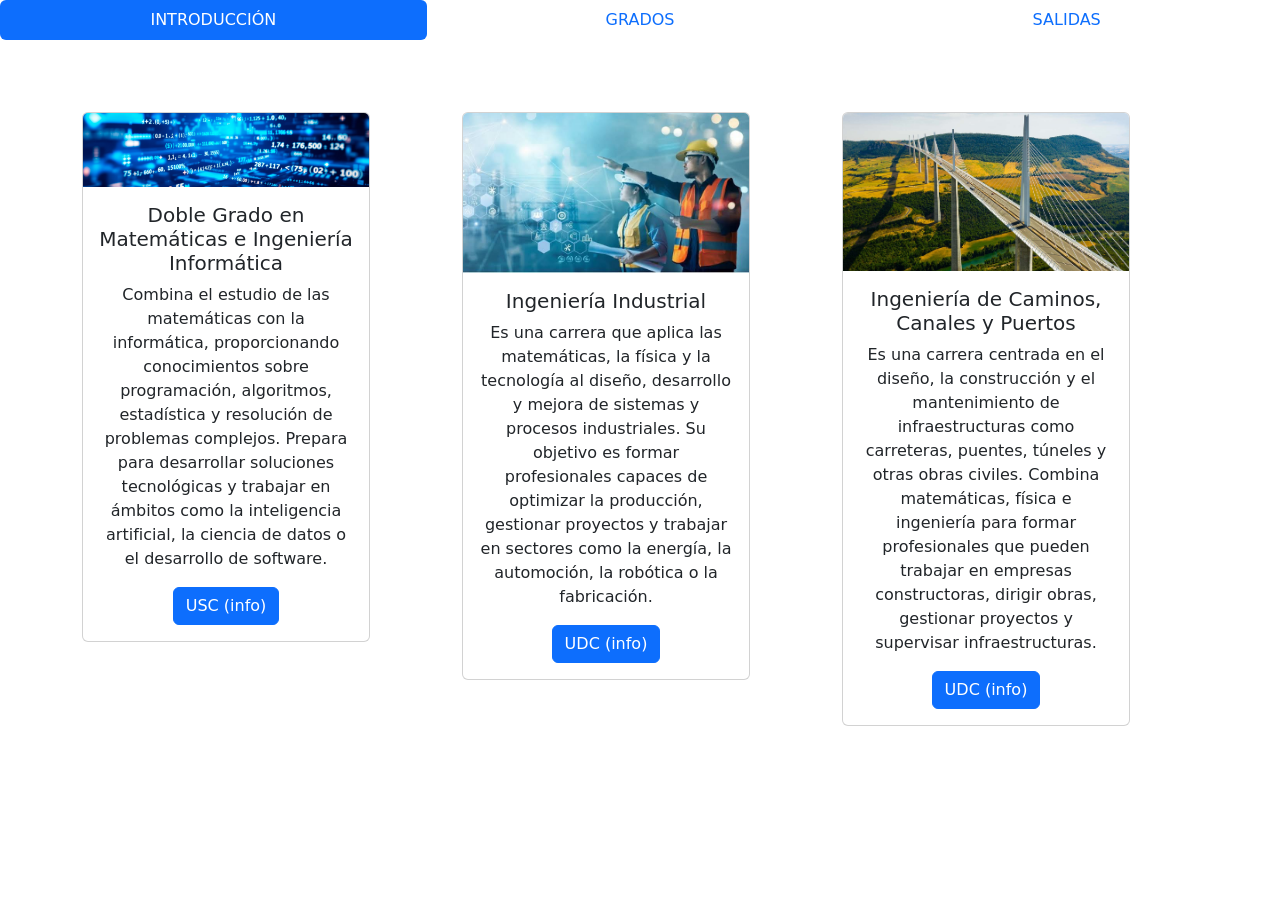
==== index.html @ 553a18c8 "Avance de la introduccion Puse el menu en las tres y en la intro metí las 3 tarJetas (FALTA COMPLETA" ====
<!DOCTYPE html>
<html lang="es">
    <head>
        <meta charset="utf-8">
        <meta name="viewport" content="width=device-width, initial-scale=1">
        <title>Practica 1</title>
        <link rel="stylesheet" href="CSS/estilos.css">
        <link href="https://cdn.jsdelivr.net/npm/bootstrap@5.3.8/dist/css/bootstrap.min.css" rel="stylesheet" integrity="sha384-sRIl4kxILFvY47J16cr9ZwB07vP4J8+LH7qKQnuqkuIAvNWLzeN8tE5YBujZqJLB" crossorigin="anonymous">
    </head>
    <body>
        <script src="https://cdn.jsdelivr.net/npm/bootstrap@5.3.8/dist/js/bootstrap.bundle.min.js" integrity="sha384-FKyoEForCGlyvwx9Hj09JcYn3nv7wiPVlz7YYwJrWVcXK/BmnVDxM+D2scQbITxI" crossorigin="anonymous"></script>
       
        <ul class="nav nav-pills nav-justified">
            <li class="nav-item">
              <a class="nav-link active" aria-current="page" href="./index.html">INTRODUCCIÓN</a>
            </li>
            <li class="nav-item">
              <a class="nav-link" href="./grados.html">GRADOS</a>
            </li>
            <li class="nav-item">
                <a class="nav-link" href="./salidas.html">SALIDAS</a>
            </li>
          </ul>

          <br> <br> <br> 

          <div class="container text-center">
            <div class="row align-items-start">
              <div class="col">
                <div class="card" style="width: 18rem;">
                    <img src="./img/carrera1.jpg" class="card-img-top" alt="...">
                    <div class="card-body">
                      <h5 class="card-title">Doble Grado en Matemáticas e Ingeniería Informática</h5>
                      <p class="card-text"> Combina el estudio de las matemáticas con la informática, proporcionando conocimientos sobre programación, algoritmos, estadística y resolución de problemas complejos. Prepara para desarrollar soluciones tecnológicas y trabajar en ámbitos como la inteligencia artificial, la ciencia de datos o el desarrollo de software. </p>
                      <a href="https://www.usc.gal/es/estudios/grados/ingenieria-arquitectura/doble-grado-ingenieria-informatica-matematicas-2a-edicion" class="btn btn-primary"> USC (info) </a>
                    </div>
                  </div>
              </div>
              <div class="col">
                <div class="card" style="width: 18rem;">
                    <img src="./img/carrera2.jpg" class="card-img-top" alt="...">
                    <div class="card-body">
                      <h5 class="card-title">Ingeniería Industrial</h5>
                      <p class="card-text"> Es una carrera que aplica las matemáticas, la física y la tecnología al diseño, desarrollo y mejora de sistemas y procesos industriales. Su objetivo es formar profesionales capaces de optimizar la producción, gestionar proyectos y trabajar en sectores como la energía, la automoción, la robótica o la fabricación. </p>
                      <a href="https://www.udc.gal/es/centros_departamentos_servizos/departamentos/departamento/?codigo=D117" class="btn btn-primary">UDC (info)</a>
                    </div>
                  </div>
        
              </div>
              <div class="col">
                <div class="card" style="width: 18rem;">
                    <img src="./img/carrera3.jpg" class="card-img-top" alt="...">
                    <div class="card-body">
                      <h5 class="card-title">Ingeniería de Caminos, Canales y Puertos</h5>
                      <p class="card-text"> Es una carrera centrada en el diseño, la construcción y el mantenimiento de infraestructuras como carreteras, puentes, túneles y otras obras civiles. Combina matemáticas, física e ingeniería para formar profesionales que pueden trabajar en empresas constructoras, dirigir obras, gestionar proyectos y supervisar infraestructuras. </p>
                      <a href="https://www.udc.gal/es/centros_departamentos_servizos/centros/centro/?codigo=632" class="btn btn-primary"> UDC (info)</a>
                    </div>
                  </div>
              </div>
            </div>
          </div>



    </body>
    </html>
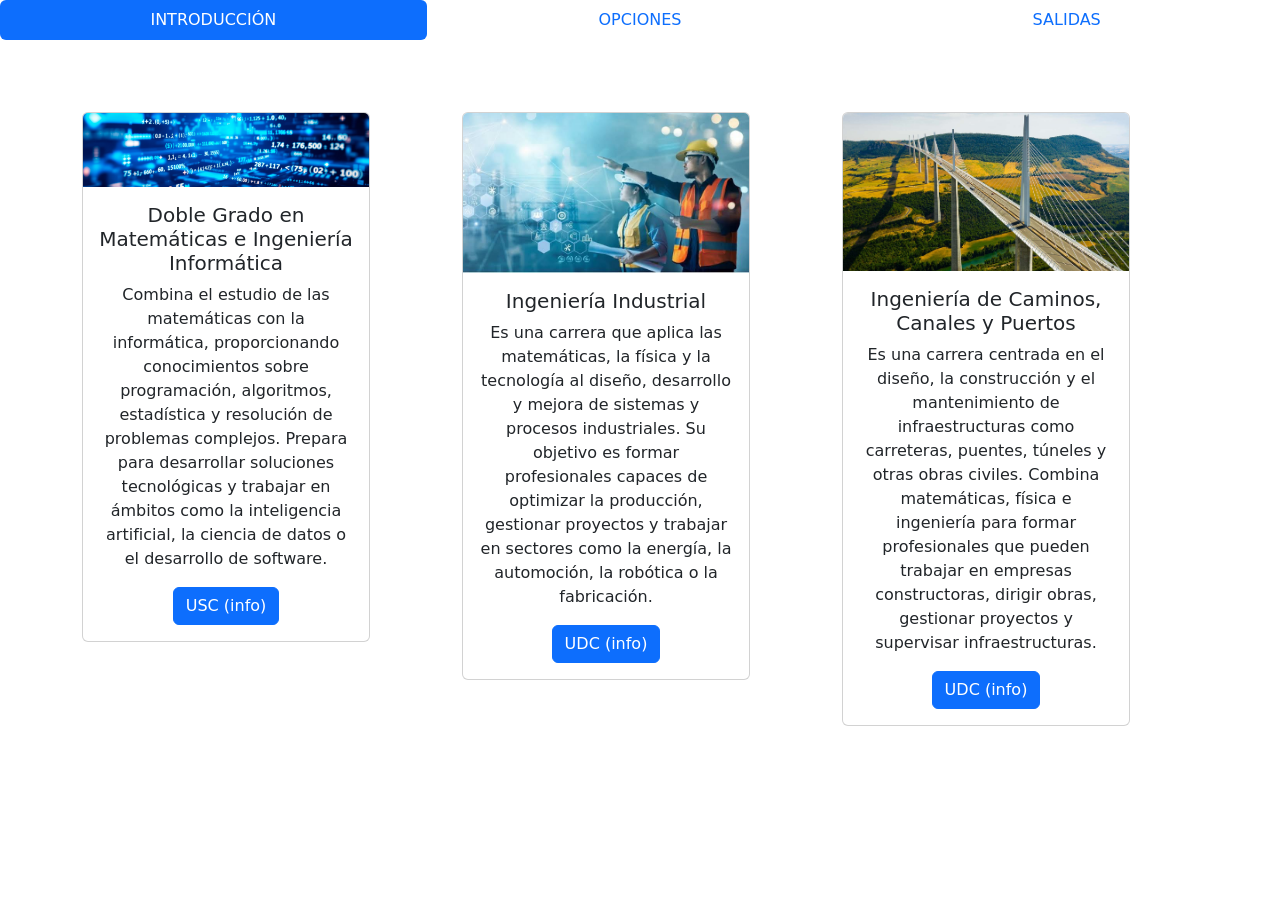
==== commit 73109edc: "Introducción de la tabla con la info(sin acabar)) Añadí una tabloa con parte de al info (solo 3 pts)" ====
--- a/index.html
+++ b/index.html
@@ -15,7 +15,7 @@
               <a class="nav-link active" aria-current="page" href="./index.html">INTRODUCCIÓN</a>
             </li>
             <li class="nav-item">
-              <a class="nav-link" href="./grados.html">GRADOS</a>
+              <a class="nav-link" href="./opciones.html">OPCIONES</a>
             </li>
             <li class="nav-item">
                 <a class="nav-link" href="./salidas.html">SALIDAS</a>
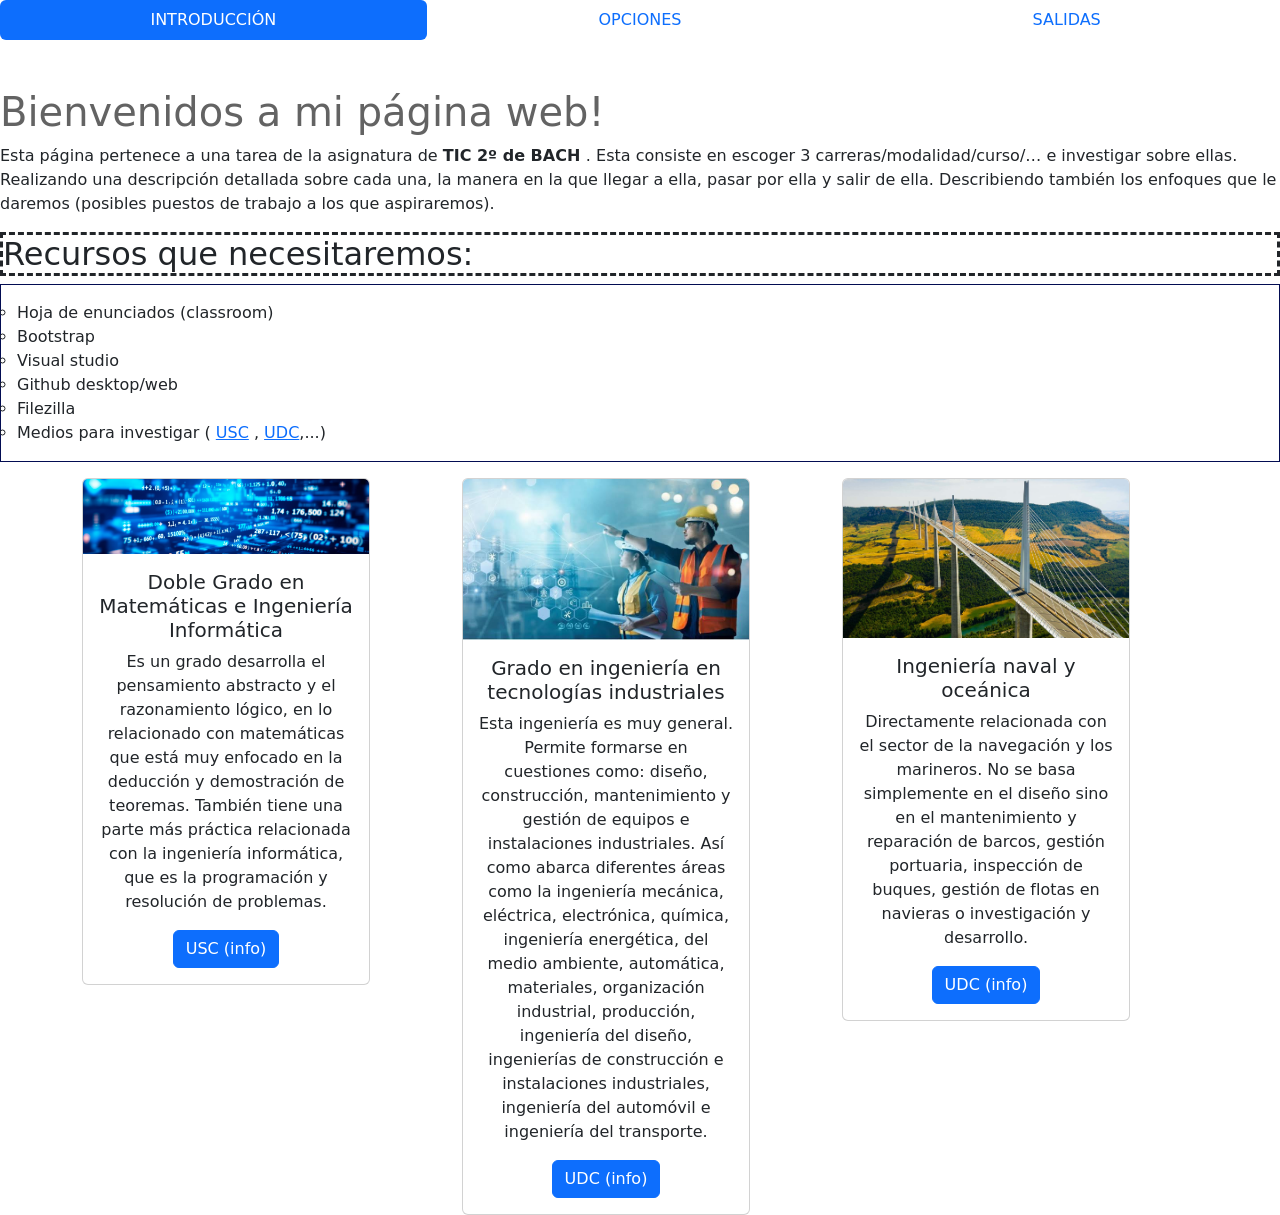
==== commit f4f2dfad: "uLTIMAR DETALLES EN LA CONCLUSION Y INTRO introduccion de los links a colores+ ciculos abiertos+ cod" ====
--- a/index.html
+++ b/index.html
@@ -4,9 +4,9 @@
         <meta charset="utf-8">
         <meta name="viewport" content="width=device-width, initial-scale=1">
         <title>Practica 1</title>
+        <link href="https://cdn.jsdelivr.net/npm/bootstrap@5.3.8/dist/css/bootstrap.min.css" rel="stylesheet" integrity="sha384-sRIl4kxILFvY47J16cr9ZwB07vP4J8+LH7qKQnuqkuIAvNWLzeN8tE5YBujZqJLB" crossorigin="anonymous">
         <link rel="stylesheet" href="CSS/estilos.css">
-        <link href="https://cdn.jsdelivr.net/npm/bootstrap@5.3.8/dist/css/bootstrap.min.css" rel="stylesheet" integrity="sha384-sRIl4kxILFvY47J16cr9ZwB07vP4J8+LH7qKQnuqkuIAvNWLzeN8tE5YBujZqJLB" crossorigin="anonymous">
-    </head>
+      </head>
     <body>
         <script src="https://cdn.jsdelivr.net/npm/bootstrap@5.3.8/dist/js/bootstrap.bundle.min.js" integrity="sha384-FKyoEForCGlyvwx9Hj09JcYn3nv7wiPVlz7YYwJrWVcXK/BmnVDxM+D2scQbITxI" crossorigin="anonymous"></script>
        
@@ -22,7 +22,24 @@
             </li>
           </ul>
 
-          <br> <br> <br> 
+          <br> <br>  
+
+          <h1 class="h1"> Bienvenidos a mi página web!  </h1>
+
+              <p> Esta página pertenece a una tarea de la asignatura de <strong> TIC 2º de BACH </strong>. Esta consiste en escoger 3 carreras/modalidad/curso/… e investigar sobre ellas. Realizando una descripción detallada sobre cada una, la manera en la que llegar a ella, pasar por ella y salir de ella. Describiendo también los enfoques que le daremos (posibles puestos de trabajo a los que aspiraremos). </p> 
+
+              <h2 class= "dashed"> Recursos que necesitaremos: </h2>
+              <ul class="recursos" class="a">
+              <li> Hoja de enunciados (classroom) </li>
+              <li> Bootstrap </li>
+              <li>Visual studio </li>
+              <li> Github desktop/web  </li>
+              <li> Filezilla  </li>
+              <li> Medios para investigar ( <a href="https://www.usc.gal/es" >USC</a>
+              , <a href="https://www.udc.gal/" >UDC</a>,...) </li>
+
+              </ul>
+
 
           <div class="container text-center">
             <div class="row align-items-start">
@@ -31,7 +48,7 @@
                     <img src="./img/carrera1.jpg" class="card-img-top" alt="...">
                     <div class="card-body">
                       <h5 class="card-title">Doble Grado en Matemáticas e Ingeniería Informática</h5>
-                      <p class="card-text"> Combina el estudio de las matemáticas con la informática, proporcionando conocimientos sobre programación, algoritmos, estadística y resolución de problemas complejos. Prepara para desarrollar soluciones tecnológicas y trabajar en ámbitos como la inteligencia artificial, la ciencia de datos o el desarrollo de software. </p>
+                      <p class="card-text"> Es un grado desarrolla el pensamiento abstracto y el razonamiento lógico, en lo relacionado con matemáticas que está muy enfocado en la deducción y demostración de teoremas. También tiene una parte más práctica relacionada con la ingeniería informática, que es la programación y resolución de problemas. </p>
                       <a href="https://www.usc.gal/es/estudios/grados/ingenieria-arquitectura/doble-grado-ingenieria-informatica-matematicas-2a-edicion" class="btn btn-primary"> USC (info) </a>
                     </div>
                   </div>
@@ -40,8 +57,10 @@
                 <div class="card" style="width: 18rem;">
                     <img src="./img/carrera2.jpg" class="card-img-top" alt="...">
                     <div class="card-body">
-                      <h5 class="card-title">Ingeniería Industrial</h5>
-                      <p class="card-text"> Es una carrera que aplica las matemáticas, la física y la tecnología al diseño, desarrollo y mejora de sistemas y procesos industriales. Su objetivo es formar profesionales capaces de optimizar la producción, gestionar proyectos y trabajar en sectores como la energía, la automoción, la robótica o la fabricación. </p>
+                      <h5 class="card-title">Grado en ingeniería en tecnologías industriales</h5>
+                      <p class="card-text"> Esta ingeniería es muy general. Permite formarse en cuestiones como:  diseño, construcción, mantenimiento y gestión de equipos e instalaciones industriales.
+                        Así como abarca diferentes áreas como  la ingeniería mecánica, eléctrica, electrónica, química, ingeniería energética, del medio ambiente, automática, materiales, organización industrial, producción, ingeniería del diseño, ingenierías de construcción e instalaciones industriales, ingeniería del automóvil e ingeniería del transporte.                         
+                         </p>
                       <a href="https://www.udc.gal/es/centros_departamentos_servizos/departamentos/departamento/?codigo=D117" class="btn btn-primary">UDC (info)</a>
                     </div>
                   </div>
@@ -51,8 +70,8 @@
                 <div class="card" style="width: 18rem;">
                     <img src="./img/carrera3.jpg" class="card-img-top" alt="...">
                     <div class="card-body">
-                      <h5 class="card-title">Ingeniería de Caminos, Canales y Puertos</h5>
-                      <p class="card-text"> Es una carrera centrada en el diseño, la construcción y el mantenimiento de infraestructuras como carreteras, puentes, túneles y otras obras civiles. Combina matemáticas, física e ingeniería para formar profesionales que pueden trabajar en empresas constructoras, dirigir obras, gestionar proyectos y supervisar infraestructuras. </p>
+                      <h5 class="card-title">Ingeniería naval y oceánica</h5>
+                      <p class="card-text"> Directamente relacionada con el sector de la navegación y los marineros. No se basa simplemente en el diseño sino en el  mantenimiento y reparación de barcos, gestión portuaria, inspección de buques, gestión de flotas en navieras o investigación y desarrollo.                      </p>
                       <a href="https://www.udc.gal/es/centros_departamentos_servizos/centros/centro/?codigo=632" class="btn btn-primary"> UDC (info)</a>
                     </div>
                   </div>
--- a/CSS/estilos.css
+++ b/CSS/estilos.css
@@ -0,0 +1,22 @@
+.body {
+    font-family: Arial, sans-serif;
+    color: #000000;
+  }
+  
+.h1 {
+    color: #636363;
+  }
+  
+  
+.recursos {
+    border: 1px solid #020C52;
+    padding: 1rem;
+  }
+ 
+ul {list-style-type: circle;}
+  
+.dashed {border-style: dashed;}
+  
+a:hover {
+    color: rgb(240, 8, 170);
+  }
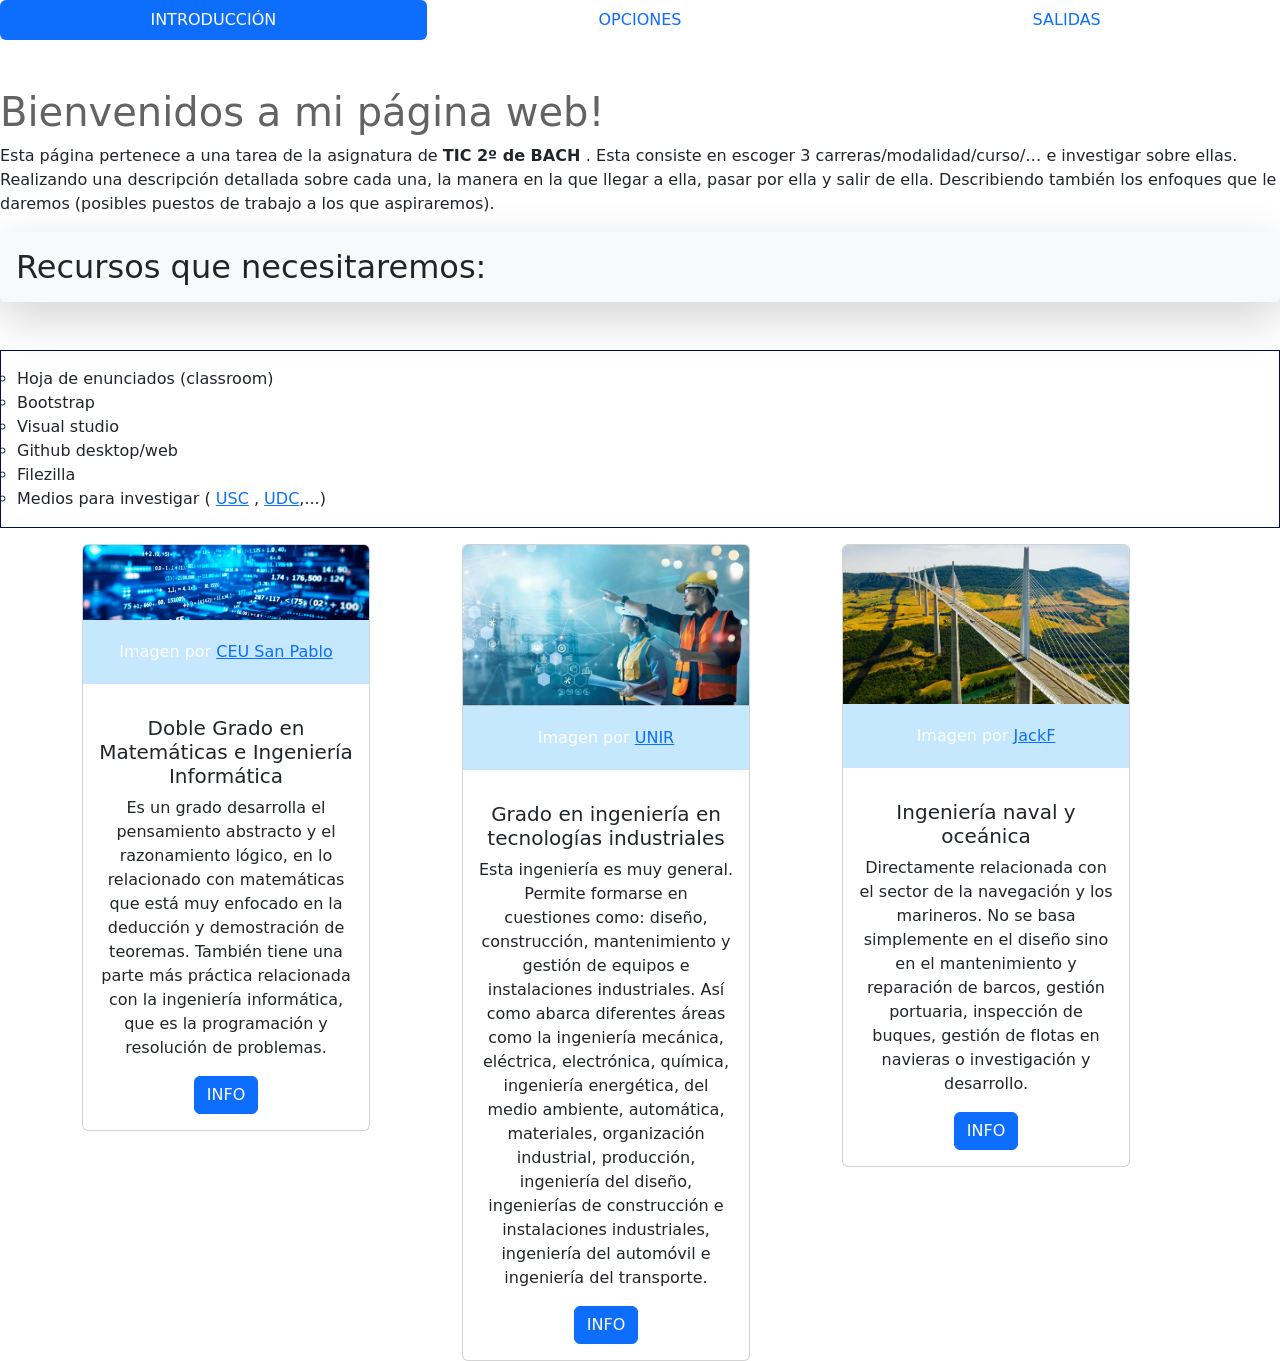
==== commit 34b02ea1: "Introduccion de imagenes en la carpeta. y rectificacion de cosas poner mas links, poner mas imagenes" ====
--- a/index.html
+++ b/index.html
@@ -28,7 +28,7 @@
 
               <p> Esta página pertenece a una tarea de la asignatura de <strong> TIC 2º de BACH </strong>. Esta consiste en escoger 3 carreras/modalidad/curso/… e investigar sobre ellas. Realizando una descripción detallada sobre cada una, la manera en la que llegar a ella, pasar por ella y salir de ella. Describiendo también los enfoques que le daremos (posibles puestos de trabajo a los que aspiraremos). </p> 
 
-              <h2 class= "dashed"> Recursos que necesitaremos: </h2>
+              <h2 class="shadow-lg p-3 mb-5 bg-body-tertiary rounded" > Recursos que necesitaremos: </h2>  
               <ul class="recursos" class="a">
               <li> Hoja de enunciados (classroom) </li>
               <li> Bootstrap </li>
@@ -46,22 +46,82 @@
               <div class="col">
                 <div class="card" style="width: 18rem;">
                     <img src="./img/carrera1.jpg" class="card-img-top" alt="...">
+                    <footer> 
+                      <p class= "pdf" >
+                       Imagen por <a href="https://www.uspceu.com/en/academic-programs/degree/mathematical-engineering-data-science-and-engineering" > CEU San Pablo</a>
+                      </p>
+                      </footer>
                     <div class="card-body">
                       <h5 class="card-title">Doble Grado en Matemáticas e Ingeniería Informática</h5>
                       <p class="card-text"> Es un grado desarrolla el pensamiento abstracto y el razonamiento lógico, en lo relacionado con matemáticas que está muy enfocado en la deducción y demostración de teoremas. También tiene una parte más práctica relacionada con la ingeniería informática, que es la programación y resolución de problemas. </p>
-                      <a href="https://www.usc.gal/es/estudios/grados/ingenieria-arquitectura/doble-grado-ingenieria-informatica-matematicas-2a-edicion" class="btn btn-primary"> USC (info) </a>
+                     
+                      <!-- Button trigger modal -->
+<button type="button" class="btn btn-primary" data-bs-toggle="modal" data-bs-target="#exampleModal">
+  INFO 
+ </button>
+ 
+ <!-- Modal -->
+ <div class="modal fade" id="exampleModal" tabindex="-1" aria-labelledby="exampleModalLabel" aria-hidden="true">
+   <div class="modal-dialog">
+     <div class="modal-content">
+       <div class="modal-header">
+         <h1 class="modal-title fs-5" id="exampleModalLabel">URL info </h1>
+         <button type="button" class="btn-close" data-bs-dismiss="modal" aria-label="Close"></button>
+       </div>
+       <div class="modal-body">
+    <a href=”https://www.seio.es”> Colegio Oficial de Ingenieros Navales y Oceánicos (COIN) </a> <br> 
+    <a href="https://www.usc.gal/es/estudios/grados/ingenieria-arquitectura/doble-grado-ingenieria-informatica-matematicas-2a-edicion" > USC (info) </a>
+       </div>
+       <div class="modal-footer">
+                 <button type="button" class="btn btn-primary" data-bs-dismiss="modal"> Cerrar </button>
+       </div>
+     </div>
+   </div>
+ </div>
+ 
                     </div>
                   </div>
               </div>
               <div class="col">
                 <div class="card" style="width: 18rem;">
                     <img src="./img/carrera2.jpg" class="card-img-top" alt="...">
+                   <footer> 
+                        <p class= "pdf" >
+                        Imagen por <a href="https://www.unir.net/revista/ingenieria/ingenieria-industrial/" >UNIR</a>
+                        </p>
+                        </footer>                   
                     <div class="card-body">
                       <h5 class="card-title">Grado en ingeniería en tecnologías industriales</h5>
                       <p class="card-text"> Esta ingeniería es muy general. Permite formarse en cuestiones como:  diseño, construcción, mantenimiento y gestión de equipos e instalaciones industriales.
                         Así como abarca diferentes áreas como  la ingeniería mecánica, eléctrica, electrónica, química, ingeniería energética, del medio ambiente, automática, materiales, organización industrial, producción, ingeniería del diseño, ingenierías de construcción e instalaciones industriales, ingeniería del automóvil e ingeniería del transporte.                         
                          </p>
-                      <a href="https://www.udc.gal/es/centros_departamentos_servizos/departamentos/departamento/?codigo=D117" class="btn btn-primary">UDC (info)</a>
+                      
+                  <!-- Button trigger modal -->
+<button type="button" class="btn btn-primary" data-bs-toggle="modal" data-bs-target="#exampleModal">
+  INFO 
+ </button>
+ 
+ <!-- Modal -->
+ <div class="modal fade" id="exampleModal" tabindex="-1" aria-labelledby="exampleModalLabel" aria-hidden="true">
+   <div class="modal-dialog">
+     <div class="modal-content">
+       <div class="modal-header">
+         <h1 class="modal-title fs-5" id="exampleModalLabel">URL info </h1>
+         <button type="button" class="btn-close" data-bs-dismiss="modal" aria-label="Close"></button>
+       </div>
+       <div class="modal-body">
+         Consejo General de Colegios Oficiales de Ingenieros Industriales <a href= “https://www.google.com/goto?url=CAESXwHEIkXXFi-0TWRSaH1h2DT6Ur1c0eoMigWTe-TonjyKYG1mVXlEyjTYs8BfNnvLyIITsVWs50Z5kYa4D80H1W6CSgzWsvHjb2tWxl5mrzAw7LkT1M3CvbQa2eqARn4O”>    Consejo General de Colegios Oficiales de Ingenieros Industriales </a> 
+        <br> <a href="https://www.udc.gal/es/centros_departamentos_servizos/departamentos/departamento/?codigo=D117" >UDC (info)</a>
+ 
+       </div>
+       <div class="modal-footer">
+                 <button type="button" class="btn btn-primary" data-bs-dismiss="modal"> Cerrar </button>
+       </div>
+     </div>
+   </div>
+ </div>
+ 
+                  
                     </div>
                   </div>
         
@@ -69,10 +129,42 @@
               <div class="col">
                 <div class="card" style="width: 18rem;">
                     <img src="./img/carrera3.jpg" class="card-img-top" alt="...">
+                    <footer> 
+                      <p class= "pdf" >
+                       Imagen por <a href="stock.adobe.com" >JackF </a>
+                      </p>
+                      </footer>                      
                     <div class="card-body">
                       <h5 class="card-title">Ingeniería naval y oceánica</h5>
                       <p class="card-text"> Directamente relacionada con el sector de la navegación y los marineros. No se basa simplemente en el diseño sino en el  mantenimiento y reparación de barcos, gestión portuaria, inspección de buques, gestión de flotas en navieras o investigación y desarrollo.                      </p>
-                      <a href="https://www.udc.gal/es/centros_departamentos_servizos/centros/centro/?codigo=632" class="btn btn-primary"> UDC (info)</a>
+<!-- Button trigger modal -->
+<button type="button" class="btn btn-primary" data-bs-toggle="modal" data-bs-target="#exampleModal">
+  INFO 
+ </button>
+ 
+ <!-- Modal -->
+ <div class="modal fade" id="exampleModal" tabindex="-1" aria-labelledby="exampleModalLabel" aria-hidden="true">
+   <div class="modal-dialog">
+     <div class="modal-content">
+       <div class="modal-header">
+         <h1 class="modal-title fs-5" id="exampleModalLabel">URL info </h1>
+         <button type="button" class="btn-close" data-bs-dismiss="modal" aria-label="Close"></button>
+       </div>
+       <div class="modal-body">
+ <a href=”https://ingenierosnavales.com/”> Colegio Oficial de Ingenieros Navales y Oceánicos (COIN) </a> 
+ <a href="https://www.udc.gal/es/centros_departamentos_servizos/centros/centro/?codigo=632"> UDC (info)</a>
+       </div>
+       <div class="modal-footer">
+                 <button type="button" class="btn btn-primary" data-bs-dismiss="modal"> Cerrar </button>
+       </div>
+     </div>
+   </div>
+ </div>
+ 
+ 
+ 
+
+
                     </div>
                   </div>
               </div>
--- a/CSS/estilos.css
+++ b/CSS/estilos.css
@@ -19,4 +19,19 @@
   
 a:hover {
     color: rgb(240, 8, 170);
-  }+  }
+ 
+.salida{
+  font-family:georgia;
+  color: #000000;
+  background-color: rgb(255, 182, 249);
+  opacity: 0.3
+}
+
+.pdf{
+  background-color: #c5e8ff;
+  color: white;
+  text-align: center;
+  padding: 20px;
+font-size: 16px; 
+}
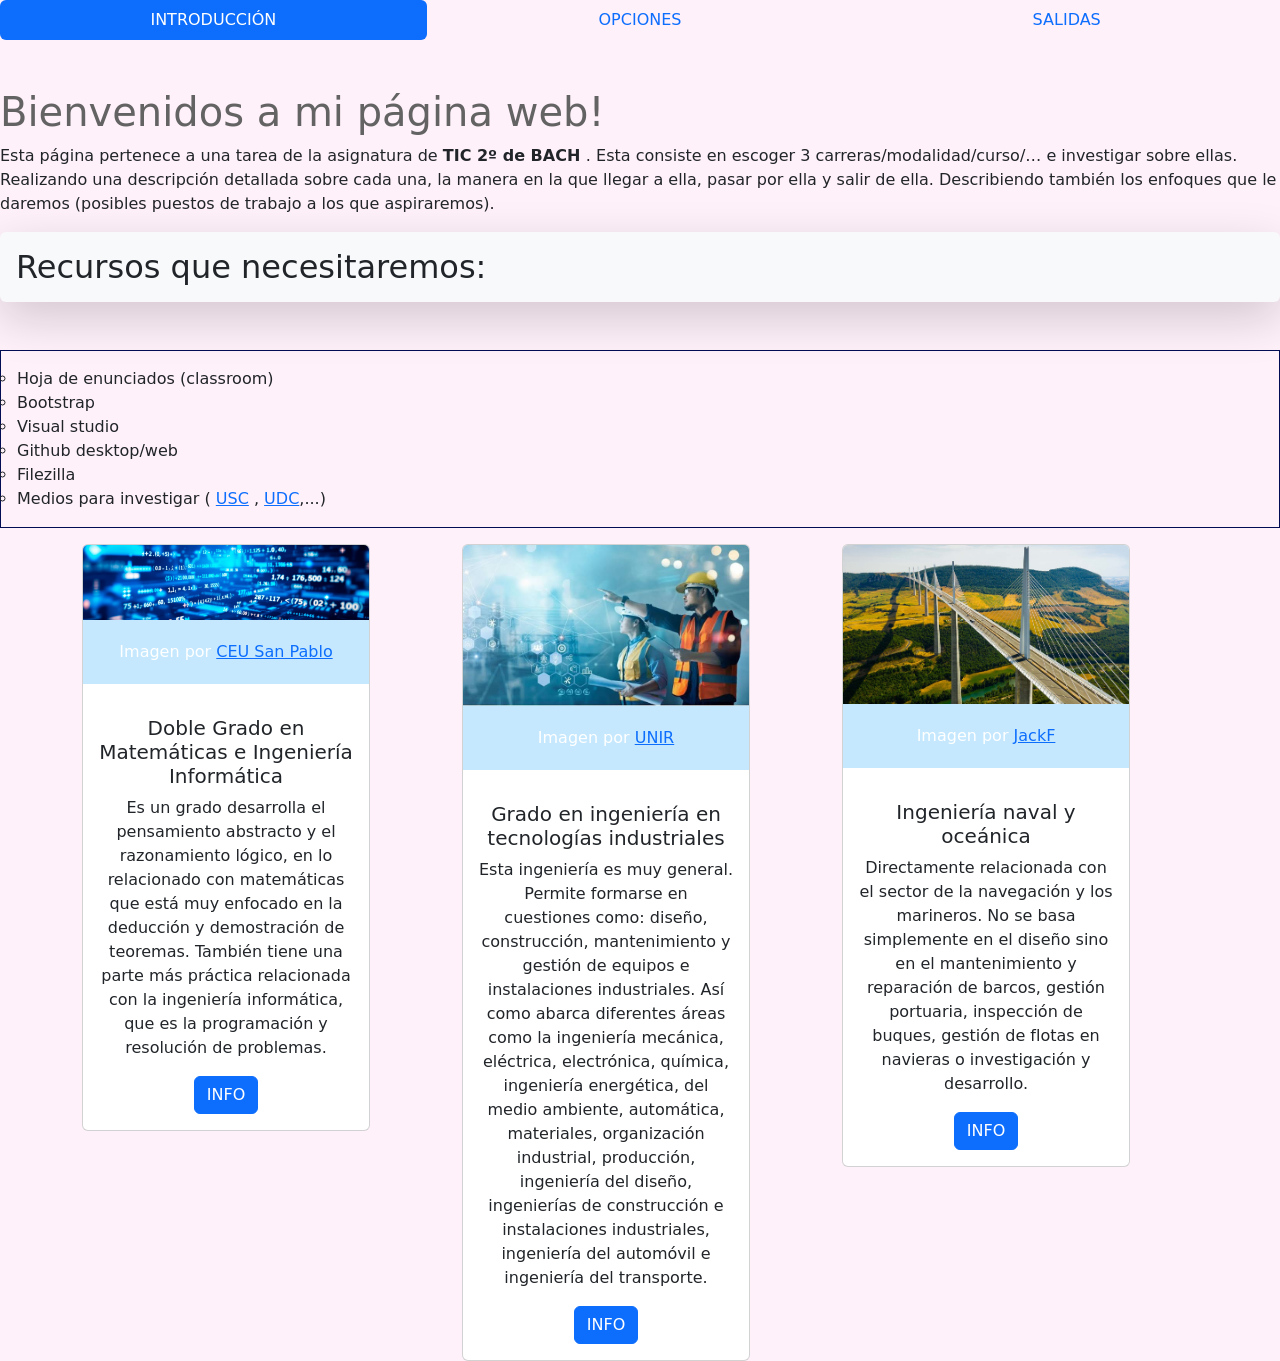
==== commit 404c1c95: "Introduccion de las asignaturas que ponderan Solucion de fallos de ayer. Introduccion del read me(no" ====
--- a/index.html
+++ b/index.html
@@ -7,7 +7,7 @@
         <link href="https://cdn.jsdelivr.net/npm/bootstrap@5.3.8/dist/css/bootstrap.min.css" rel="stylesheet" integrity="sha384-sRIl4kxILFvY47J16cr9ZwB07vP4J8+LH7qKQnuqkuIAvNWLzeN8tE5YBujZqJLB" crossorigin="anonymous">
         <link rel="stylesheet" href="CSS/estilos.css">
       </head>
-    <body>
+    <body class="fondo">
         <script src="https://cdn.jsdelivr.net/npm/bootstrap@5.3.8/dist/js/bootstrap.bundle.min.js" integrity="sha384-FKyoEForCGlyvwx9Hj09JcYn3nv7wiPVlz7YYwJrWVcXK/BmnVDxM+D2scQbITxI" crossorigin="anonymous"></script>
        
         <ul class="nav nav-pills nav-justified">
--- a/CSS/estilos.css
+++ b/CSS/estilos.css
@@ -35,3 +35,10 @@
   padding: 20px;
 font-size: 16px; 
 }
+
+.cabecera_tabla{
+  display:inline-block;
+}
+.fondo {
+  background-color: rgb(255, 241, 250);
+}
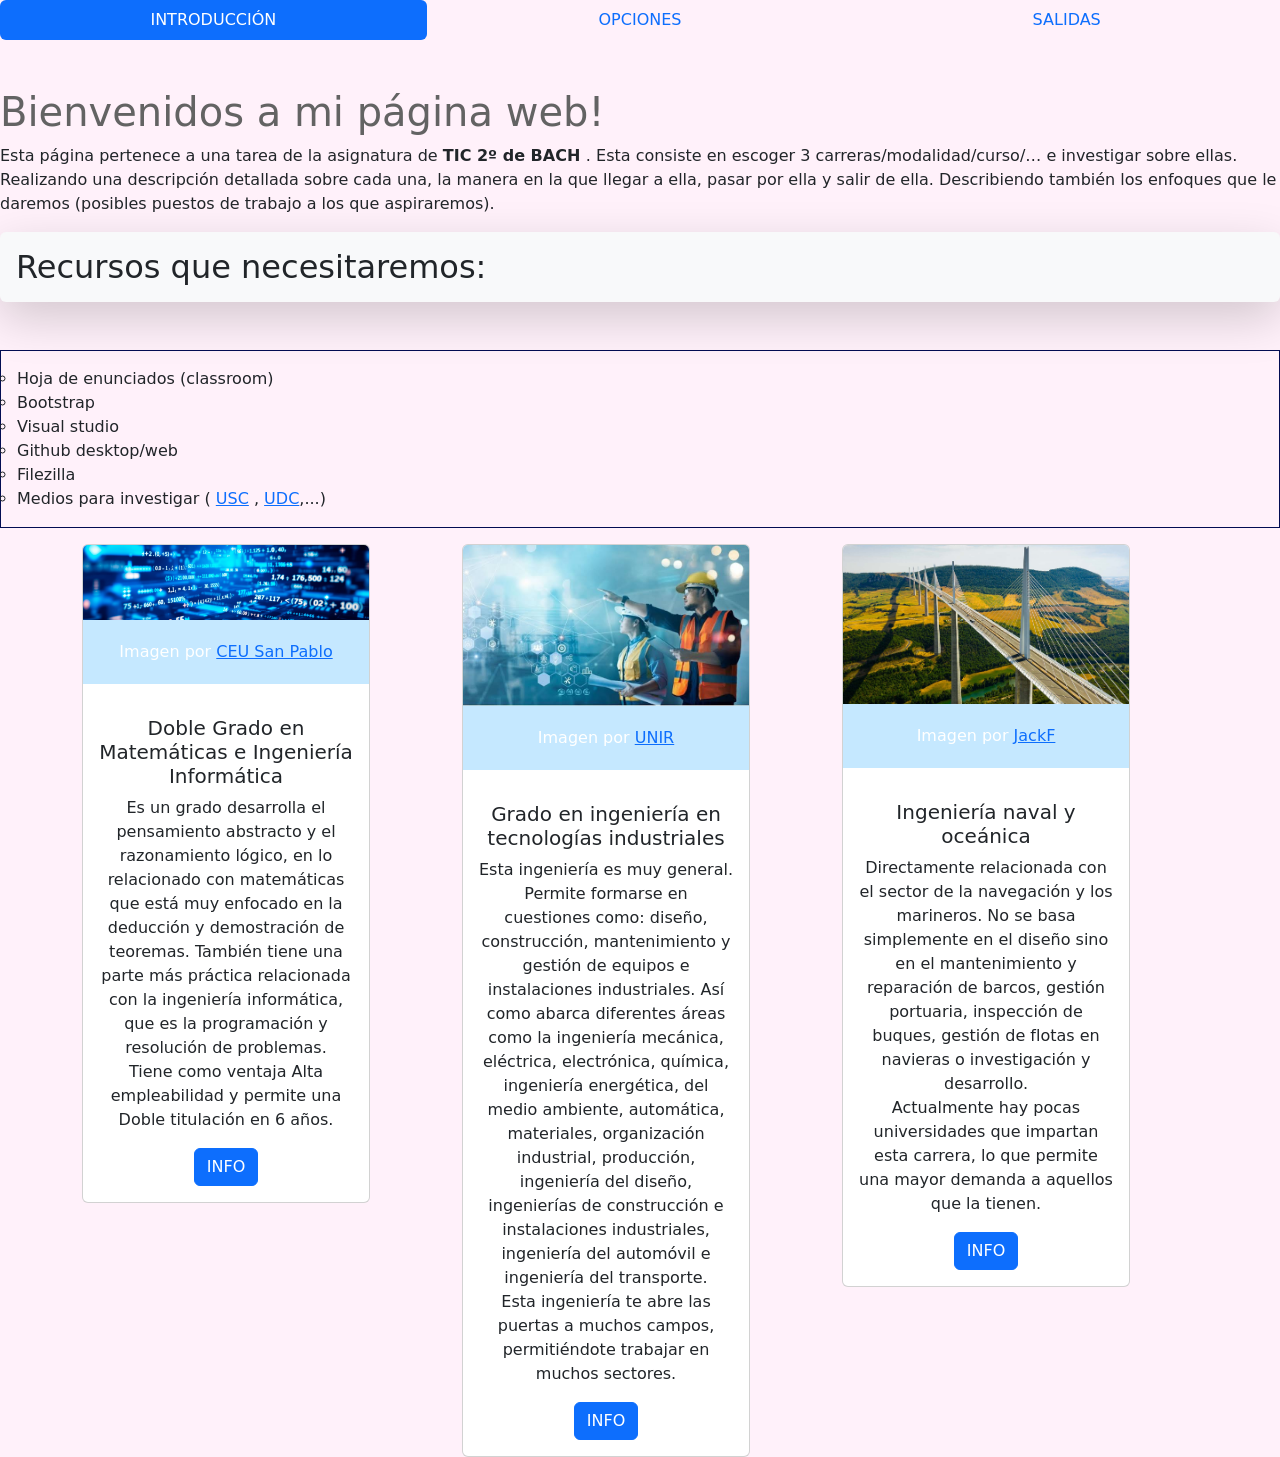
==== commit 62404bd0: "Añadí el read me con formato . Introducción de la carpeta evidencias. Introducción de la carpeta evi" ====
--- a/index.html
+++ b/index.html
@@ -53,7 +53,8 @@
                       </footer>
                     <div class="card-body">
                       <h5 class="card-title">Doble Grado en Matemáticas e Ingeniería Informática</h5>
-                      <p class="card-text"> Es un grado desarrolla el pensamiento abstracto y el razonamiento lógico, en lo relacionado con matemáticas que está muy enfocado en la deducción y demostración de teoremas. También tiene una parte más práctica relacionada con la ingeniería informática, que es la programación y resolución de problemas. </p>
+                      <p class="card-text"> Es un grado desarrolla el pensamiento abstracto y el razonamiento lógico, en lo relacionado con matemáticas que está muy enfocado en la deducción y demostración de teoremas. También tiene una parte más práctica relacionada con la ingeniería informática, que es la programación y resolución de problemas.
+                        <br> Tiene como ventaja Alta empleabilidad y permite una Doble titulación en 6 años. </p>
                      
                       <!-- Button trigger modal -->
 <button type="button" class="btn btn-primary" data-bs-toggle="modal" data-bs-target="#exampleModal">
@@ -69,8 +70,10 @@
          <button type="button" class="btn-close" data-bs-dismiss="modal" aria-label="Close"></button>
        </div>
        <div class="modal-body">
-    <a href=”https://www.seio.es”> Colegio Oficial de Ingenieros Navales y Oceánicos (COIN) </a> <br> 
-    <a href="https://www.usc.gal/es/estudios/grados/ingenieria-arquitectura/doble-grado-ingenieria-informatica-matematicas-2a-edicion" > USC (info) </a>
+        <br> <a href=”https://www.seio.es”> -Colegio Oficial de Ingenieros Navales y Oceánicos (COIN) </a>  
+        <br>  <a href="https://www.usc.gal/es/estudios/grados/ingenieria-arquitectura/doble-grado-ingenieria-informatica-matematicas-2a-edicion" > -USC (info) </a>
+        <br>  <a href= “https://www.google.com/goto?url=CAESXwHEIkXXFi-0TWRSaH1h2DT6Ur1c0eoMigWTe-TonjyKYG1mVXlEyjTYs8BfNnvLyIITsVWs50Z5kYa4D80H1W6CSgzWsvHjb2tWxl5mrzAw7LkT1M3CvbQa2eqARn4O”>    -Consejo General de Colegios Oficiales de Ingenieros Industriales </a> 
+    <br> <a href="https://www.udc.gal/es/centros_departamentos_servizos/departamentos/departamento/?codigo=D117" > -UDC (info)</a>
        </div>
        <div class="modal-footer">
                  <button type="button" class="btn btn-primary" data-bs-dismiss="modal"> Cerrar </button>
@@ -94,7 +97,7 @@
                       <h5 class="card-title">Grado en ingeniería en tecnologías industriales</h5>
                       <p class="card-text"> Esta ingeniería es muy general. Permite formarse en cuestiones como:  diseño, construcción, mantenimiento y gestión de equipos e instalaciones industriales.
                         Así como abarca diferentes áreas como  la ingeniería mecánica, eléctrica, electrónica, química, ingeniería energética, del medio ambiente, automática, materiales, organización industrial, producción, ingeniería del diseño, ingenierías de construcción e instalaciones industriales, ingeniería del automóvil e ingeniería del transporte.                         
-                         </p>
+                         <br> Esta ingeniería te abre las puertas a muchos campos, permitiéndote trabajar en muchos sectores. </p>
                       
                   <!-- Button trigger modal -->
 <button type="button" class="btn btn-primary" data-bs-toggle="modal" data-bs-target="#exampleModal">
@@ -103,23 +106,24 @@
  
  <!-- Modal -->
  <div class="modal fade" id="exampleModal" tabindex="-1" aria-labelledby="exampleModalLabel" aria-hidden="true">
-   <div class="modal-dialog">
-     <div class="modal-content">
-       <div class="modal-header">
-         <h1 class="modal-title fs-5" id="exampleModalLabel">URL info </h1>
-         <button type="button" class="btn-close" data-bs-dismiss="modal" aria-label="Close"></button>
-       </div>
-       <div class="modal-body">
-         Consejo General de Colegios Oficiales de Ingenieros Industriales <a href= “https://www.google.com/goto?url=CAESXwHEIkXXFi-0TWRSaH1h2DT6Ur1c0eoMigWTe-TonjyKYG1mVXlEyjTYs8BfNnvLyIITsVWs50Z5kYa4D80H1W6CSgzWsvHjb2tWxl5mrzAw7LkT1M3CvbQa2eqARn4O”>    Consejo General de Colegios Oficiales de Ingenieros Industriales </a> 
-        <br> <a href="https://www.udc.gal/es/centros_departamentos_servizos/departamentos/departamento/?codigo=D117" >UDC (info)</a>
- 
-       </div>
-       <div class="modal-footer">
-                 <button type="button" class="btn btn-primary" data-bs-dismiss="modal"> Cerrar </button>
-       </div>
-     </div>
-   </div>
- </div>
+  <div class="modal-dialog">
+    <div class="modal-content">
+      <div class="modal-header">
+        <h1 class="modal-title fs-5" id="exampleModalLabel">URL info </h1>
+        <button type="button" class="btn-close" data-bs-dismiss="modal" aria-label="Close"></button>
+      </div>
+      <div class="modal-body">
+   <a href=”https://www.seio.es”> -Colegio Oficial de Ingenieros Navales y Oceánicos (COIN) </a>  
+   <br> <a href="https://www.usc.gal/es/estudios/grados/ingenieria-arquitectura/doble-grado-ingenieria-informatica-matematicas-2a-edicion" > -USC (info) </a>
+   <br> <a href= “https://www.google.com/goto?url=CAESXwHEIkXXFi-0TWRSaH1h2DT6Ur1c0eoMigWTe-TonjyKYG1mVXlEyjTYs8BfNnvLyIITsVWs50Z5kYa4D80H1W6CSgzWsvHjb2tWxl5mrzAw7LkT1M3CvbQa2eqARn4O”>    -Consejo General de Colegios Oficiales de Ingenieros Industriales </a> 
+   <br> <a href="https://www.udc.gal/es/centros_departamentos_servizos/departamentos/departamento/?codigo=D117" > -UDC (info)</a>
+      </div>
+      <div class="modal-footer">
+                <button type="button" class="btn btn-primary" data-bs-dismiss="modal"> Cerrar </button>
+      </div>
+    </div>
+  </div>
+</div>
  
                   
                     </div>
@@ -136,7 +140,9 @@
                       </footer>                      
                     <div class="card-body">
                       <h5 class="card-title">Ingeniería naval y oceánica</h5>
-                      <p class="card-text"> Directamente relacionada con el sector de la navegación y los marineros. No se basa simplemente en el diseño sino en el  mantenimiento y reparación de barcos, gestión portuaria, inspección de buques, gestión de flotas en navieras o investigación y desarrollo.                      </p>
+                      <p class="card-text"> Directamente relacionada con el sector de la navegación y los marineros. No se basa simplemente en el diseño sino en el  mantenimiento y reparación de barcos, gestión portuaria, inspección de buques, gestión de flotas en navieras o investigación y desarrollo.       
+                        <br> Actualmente hay pocas universidades que impartan esta carrera, lo que permite una mayor demanda a aquellos que la tienen.
+                      </p>
 <!-- Button trigger modal -->
 <button type="button" class="btn btn-primary" data-bs-toggle="modal" data-bs-target="#exampleModal">
   INFO 
@@ -144,23 +150,24 @@
  
  <!-- Modal -->
  <div class="modal fade" id="exampleModal" tabindex="-1" aria-labelledby="exampleModalLabel" aria-hidden="true">
-   <div class="modal-dialog">
-     <div class="modal-content">
-       <div class="modal-header">
-         <h1 class="modal-title fs-5" id="exampleModalLabel">URL info </h1>
-         <button type="button" class="btn-close" data-bs-dismiss="modal" aria-label="Close"></button>
-       </div>
-       <div class="modal-body">
- <a href=”https://ingenierosnavales.com/”> Colegio Oficial de Ingenieros Navales y Oceánicos (COIN) </a> 
- <a href="https://www.udc.gal/es/centros_departamentos_servizos/centros/centro/?codigo=632"> UDC (info)</a>
-       </div>
-       <div class="modal-footer">
-                 <button type="button" class="btn btn-primary" data-bs-dismiss="modal"> Cerrar </button>
-       </div>
-     </div>
-   </div>
- </div>
- 
+  <div class="modal-dialog">
+    <div class="modal-content">
+      <div class="modal-header">
+        <h1 class="modal-title fs-5" id="exampleModalLabel">URL info </h1>
+        <button type="button" class="btn-close" data-bs-dismiss="modal" aria-label="Close"></button>
+      </div>
+      <div class="modal-body">
+   <a href=”https://www.seio.es”> -Colegio Oficial de Ingenieros Navales y Oceánicos (COIN) </a>
+   <br> <a href="https://www.usc.gal/es/estudios/grados/ingenieria-arquitectura/doble-grado-ingenieria-informatica-matematicas-2a-edicion" > -USC (info) </a>
+   <br> <a href= “https://www.google.com/goto?url=CAESXwHEIkXXFi-0TWRSaH1h2DT6Ur1c0eoMigWTe-TonjyKYG1mVXlEyjTYs8BfNnvLyIITsVWs50Z5kYa4D80H1W6CSgzWsvHjb2tWxl5mrzAw7LkT1M3CvbQa2eqARn4O”>    -Consejo General de Colegios Oficiales de Ingenieros Industriales </a> 
+   <br> <a href="https://www.udc.gal/es/centros_departamentos_servizos/departamentos/departamento/?codigo=D117" > -UDC (info)</a>
+      </div>
+      <div class="modal-footer">
+                <button type="button" class="btn btn-primary" data-bs-dismiss="modal"> Cerrar </button>
+      </div>
+    </div>
+  </div>
+</div>
  
  
 
